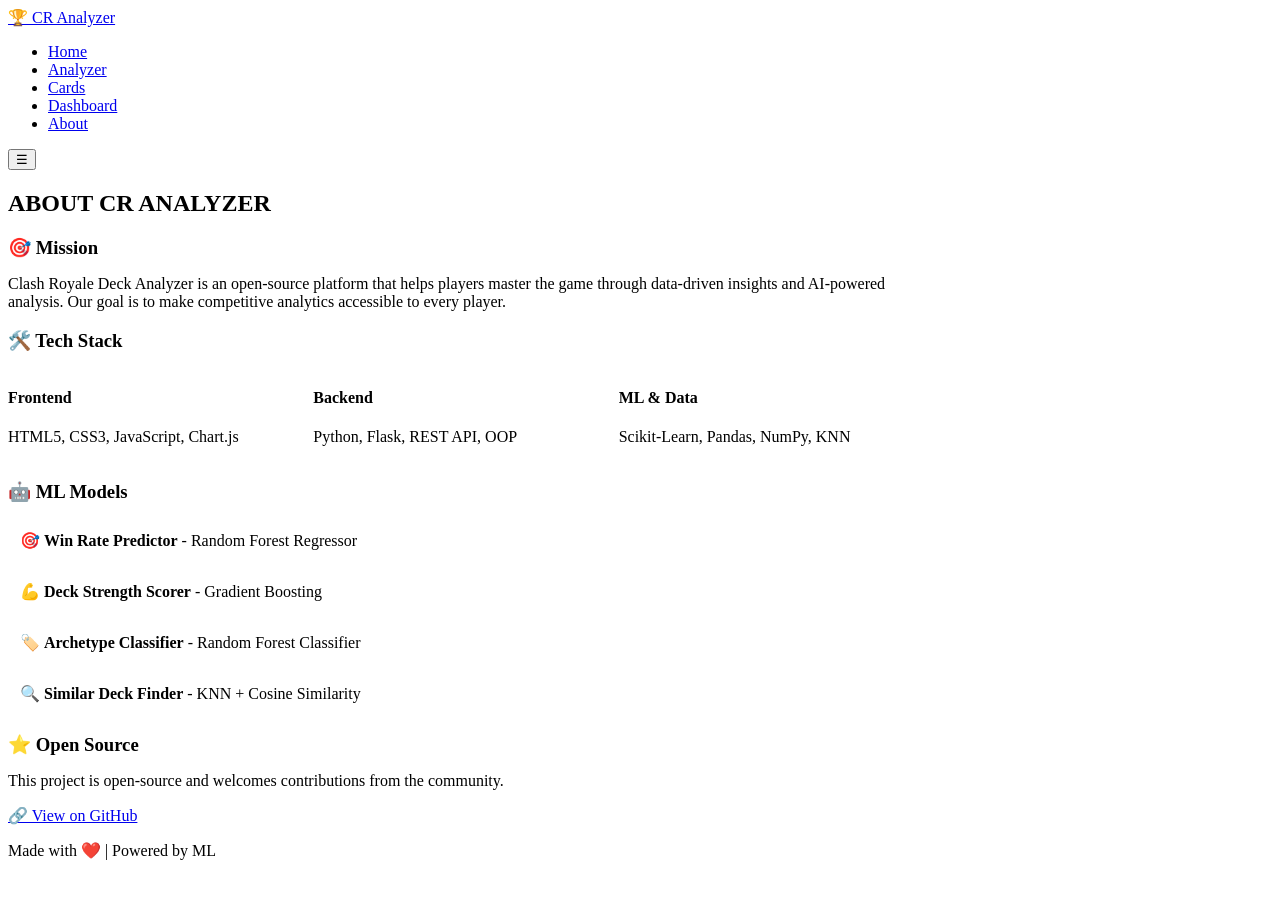
==== frontend/about.html @ 4474b10b "Frontend" ====
<!DOCTYPE html>
<html lang="en">
<head>
    <meta charset="UTF-8">
    <meta name="viewport" content="width=device-width, initial-scale=1.0">
    <title>📄 About - CR Analyzer</title>
    <link rel="stylesheet" href="/static/css/style.css">
    <link rel="stylesheet" href="/static/css/components.css">
</head>
<body>
    <nav class="navbar">
        <div class="navbar-container">
            <a href="/" class="navbar-logo">
                <span class="navbar-logo-icon">🏆</span>
                <span>CR Analyzer</span>
            </a>
            <ul class="navbar-menu">
                <li><a href="/" class="navbar-link">Home</a></li>
                <li><a href="/analyzer" class="navbar-link">Analyzer</a></li>
                <li><a href="/cards" class="navbar-link">Cards</a></li>
                <li><a href="/dashboard" class="navbar-link">Dashboard</a></li>
                <li><a href="/about" class="navbar-link">About</a></li>
            </ul>
            <button class="navbar-toggle">☰</button>
        </div>
    </nav>

    <main>
        <section>
            <div class="container" style="max-width: 900px;">
                <h1 class="section-title">
                    ABOUT <span class="gradient-text">CR ANALYZER</span>
                </h1>

                <div class="glass-card animate-fadeIn">
                    <h3 style="color: var(--color-primary); margin-bottom: 1rem;">🎯 Mission</h3>
                    <p>Clash Royale Deck Analyzer is an open-source platform that helps players master the game through 
                    data-driven insights and AI-powered analysis. Our goal is to make competitive analytics 
                    accessible to every player.</p>
                </div>

                <div class="glass-card mt-3 animate-fadeIn">
                    <h3 style="color: var(--color-primary); margin-bottom: 1rem;">🛠️ Tech Stack</h3>
                    <div style="display: grid; grid-template-columns: repeat(auto-fit, minmax(150px, 1fr)); gap: 1rem;">
                        <div>
                            <h4 style="color: var(--color-accent);">Frontend</h4>
                            <p>HTML5, CSS3, JavaScript, Chart.js</p>
                        </div>
                        <div>
                            <h4 style="color: var(--color-accent);">Backend</h4>
                            <p>Python, Flask, REST API, OOP</p>
                        </div>
                        <div>
                            <h4 style="color: var(--color-accent);">ML & Data</h4>
                            <p>Scikit-Learn, Pandas, NumPy, KNN</p>
                        </div>
                    </div>
                </div>

                <div class="glass-card mt-3 animate-fadeIn">
                    <h3 style="color: var(--color-primary); margin-bottom: 1rem;">🤖 ML Models</h3>
                    <ul style="list-style: none; padding: 0;">
                        <li style="padding: 0.75rem; background: var(--bg-tertiary); border-radius: var(--radius-md); margin-bottom: 0.5rem;">
                            🎯 <strong>Win Rate Predictor</strong> - Random Forest Regressor
                        </li>
                        <li style="padding: 0.75rem; background: var(--bg-tertiary); border-radius: var(--radius-md); margin-bottom: 0.5rem;">
                            💪 <strong>Deck Strength Scorer</strong> - Gradient Boosting
                        </li>
                        <li style="padding: 0.75rem; background: var(--bg-tertiary); border-radius: var(--radius-md); margin-bottom: 0.5rem;">
                            🏷️ <strong>Archetype Classifier</strong> - Random Forest Classifier
                        </li>
                        <li style="padding: 0.75rem; background: var(--bg-tertiary); border-radius: var(--radius-md);">
                            🔍 <strong>Similar Deck Finder</strong> - KNN + Cosine Similarity
                        </li>
                    </ul>
                </div>

                <div class="glass-card mt-3 animate-fadeIn text-center">
                    <h3 style="color: var(--color-primary); margin-bottom: 1rem;">⭐ Open Source</h3>
                    <p>This project is open-source and welcomes contributions from the community.</p>
                    <a href="https://github.com" class="btn btn-primary mt-3" target="_blank">
                        🔗 View on GitHub
                    </a>
                </div>
            </div>
        </section>
    </main>

    <footer class="footer">
        <div class="footer-content">
            <p class="footer-text">Made with ❤️ | Powered by ML</p>
        </div>
    </footer>

    <script src="/static/js/api.js"></script>
    <script src="/static/js/utils.js"></script>
    <script src="/static/js/navbar.js"></script>
</body>
</html>
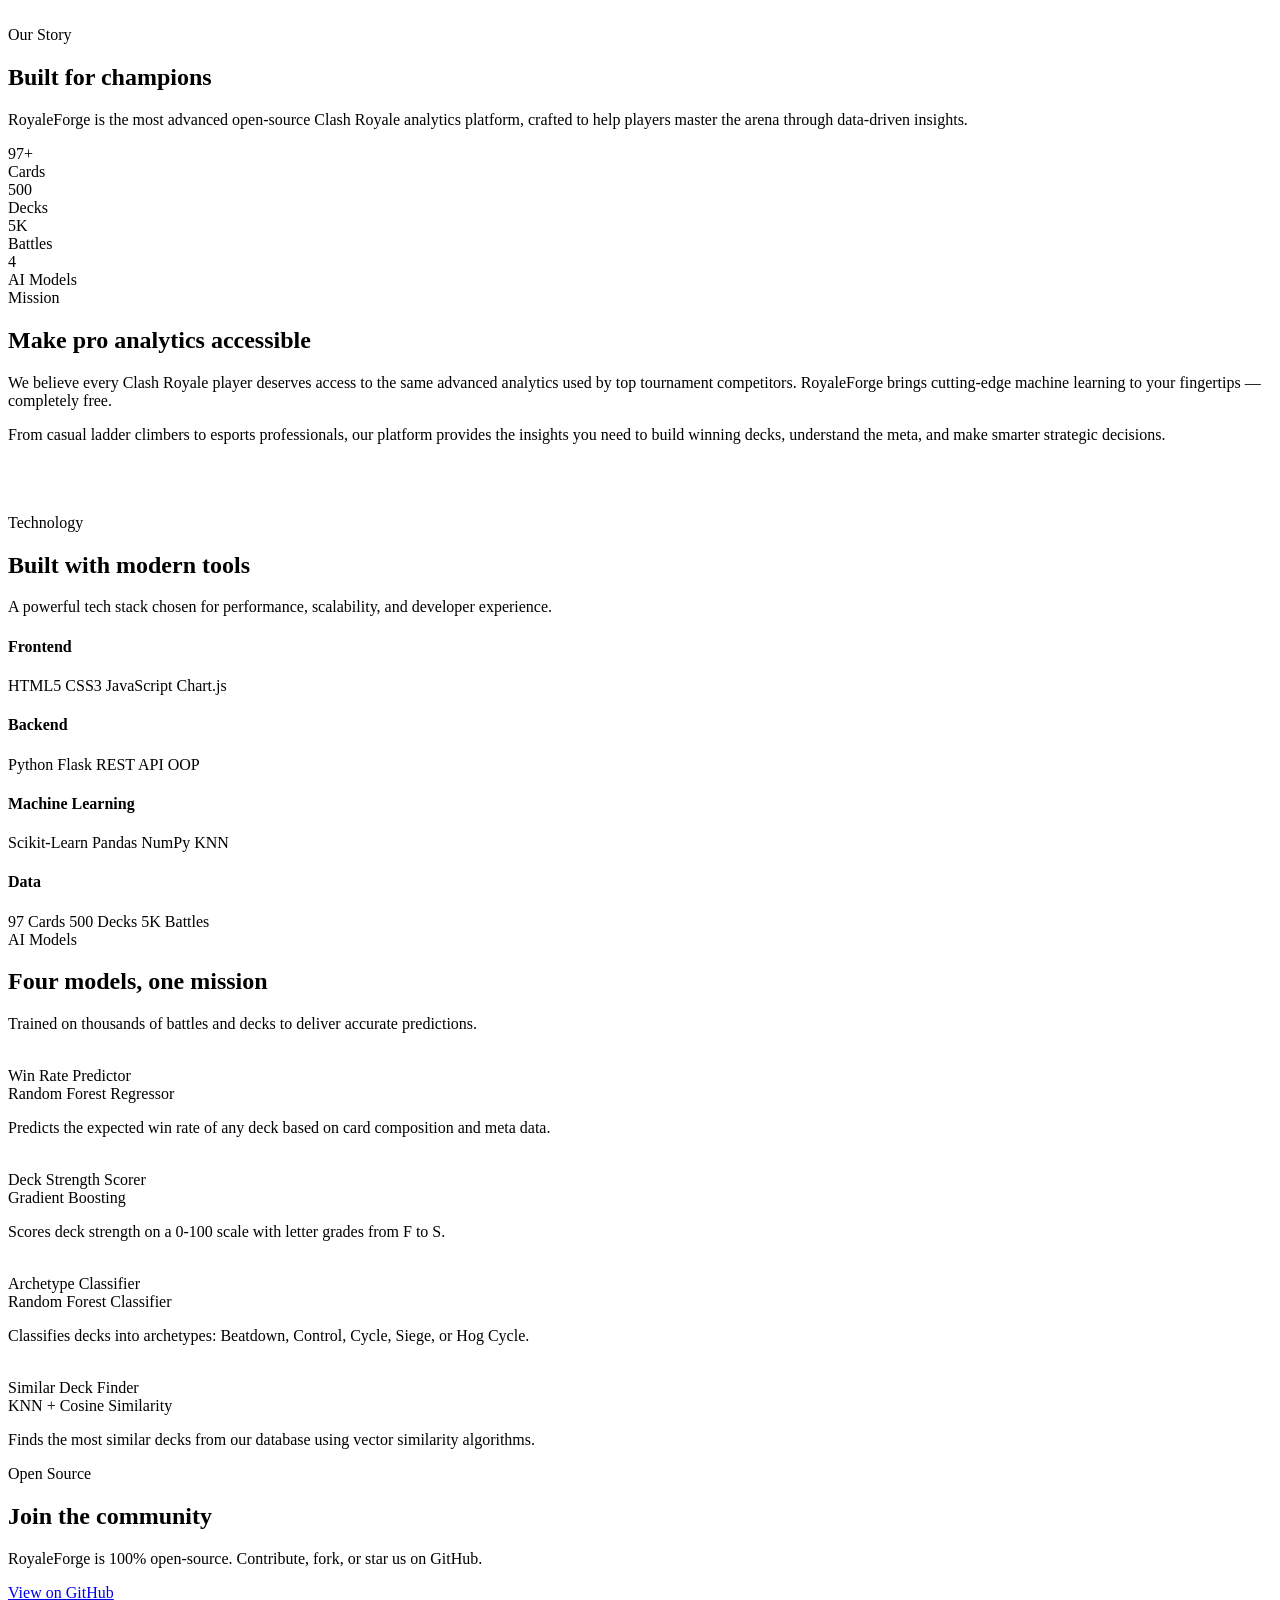
==== commit 89e0fb8e: "Changes" ====
--- a/frontend/about.html
+++ b/frontend/about.html
@@ -3,97 +3,275 @@
 <head>
     <meta charset="UTF-8">
     <meta name="viewport" content="width=device-width, initial-scale=1.0">
-    <title>📄 About - CR Analyzer</title>
+    <title>About — RoyaleForge</title>
     <link rel="stylesheet" href="/static/css/style.css">
     <link rel="stylesheet" href="/static/css/components.css">
+    <link rel="stylesheet" href="/static/css/about.css">
 </head>
 <body>
-    <nav class="navbar">
-        <div class="navbar-container">
-            <a href="/" class="navbar-logo">
-                <span class="navbar-logo-icon">🏆</span>
-                <span>CR Analyzer</span>
-            </a>
-            <ul class="navbar-menu">
-                <li><a href="/" class="navbar-link">Home</a></li>
-                <li><a href="/analyzer" class="navbar-link">Analyzer</a></li>
-                <li><a href="/cards" class="navbar-link">Cards</a></li>
-                <li><a href="/dashboard" class="navbar-link">Dashboard</a></li>
-                <li><a href="/about" class="navbar-link">About</a></li>
-            </ul>
-            <button class="navbar-toggle">☰</button>
-        </div>
-    </nav>
+    <nav class="navbar"></nav>
 
     <main>
-        <section>
-            <div class="container" style="max-width: 900px;">
-                <h1 class="section-title">
-                    ABOUT <span class="gradient-text">CR ANALYZER</span>
+        <!-- ═══════════════════════════════════════════════════════════
+             ABOUT HERO
+             ═══════════════════════════════════════════════════════════ -->
+        <section class="about-hero">
+            <div class="container">
+                <div class="about-hero-icon">
+                    <img src="https://cdn.royaleapi.com/static/img/cards-150/archer-queen.png" alt="">
+                </div>
+                <div class="section-eyebrow">
+                    <span>Our Story</span>
+                </div>
+                <h1 class="about-hero-title">
+                    Built for <span class="text-gold">champions</span>
                 </h1>
-
-                <div class="glass-card animate-fadeIn">
-                    <h3 style="color: var(--color-primary); margin-bottom: 1rem;">🎯 Mission</h3>
-                    <p>Clash Royale Deck Analyzer is an open-source platform that helps players master the game through 
-                    data-driven insights and AI-powered analysis. Our goal is to make competitive analytics 
-                    accessible to every player.</p>
-                </div>
-
-                <div class="glass-card mt-3 animate-fadeIn">
-                    <h3 style="color: var(--color-primary); margin-bottom: 1rem;">🛠️ Tech Stack</h3>
-                    <div style="display: grid; grid-template-columns: repeat(auto-fit, minmax(150px, 1fr)); gap: 1rem;">
-                        <div>
-                            <h4 style="color: var(--color-accent);">Frontend</h4>
-                            <p>HTML5, CSS3, JavaScript, Chart.js</p>
-                        </div>
-                        <div>
-                            <h4 style="color: var(--color-accent);">Backend</h4>
-                            <p>Python, Flask, REST API, OOP</p>
-                        </div>
-                        <div>
-                            <h4 style="color: var(--color-accent);">ML & Data</h4>
-                            <p>Scikit-Learn, Pandas, NumPy, KNN</p>
-                        </div>
-                    </div>
-                </div>
-
-                <div class="glass-card mt-3 animate-fadeIn">
-                    <h3 style="color: var(--color-primary); margin-bottom: 1rem;">🤖 ML Models</h3>
-                    <ul style="list-style: none; padding: 0;">
-                        <li style="padding: 0.75rem; background: var(--bg-tertiary); border-radius: var(--radius-md); margin-bottom: 0.5rem;">
-                            🎯 <strong>Win Rate Predictor</strong> - Random Forest Regressor
-                        </li>
-                        <li style="padding: 0.75rem; background: var(--bg-tertiary); border-radius: var(--radius-md); margin-bottom: 0.5rem;">
-                            💪 <strong>Deck Strength Scorer</strong> - Gradient Boosting
-                        </li>
-                        <li style="padding: 0.75rem; background: var(--bg-tertiary); border-radius: var(--radius-md); margin-bottom: 0.5rem;">
-                            🏷️ <strong>Archetype Classifier</strong> - Random Forest Classifier
-                        </li>
-                        <li style="padding: 0.75rem; background: var(--bg-tertiary); border-radius: var(--radius-md);">
-                            🔍 <strong>Similar Deck Finder</strong> - KNN + Cosine Similarity
-                        </li>
-                    </ul>
-                </div>
-
-                <div class="glass-card mt-3 animate-fadeIn text-center">
-                    <h3 style="color: var(--color-primary); margin-bottom: 1rem;">⭐ Open Source</h3>
-                    <p>This project is open-source and welcomes contributions from the community.</p>
-                    <a href="https://github.com" class="btn btn-primary mt-3" target="_blank">
-                        🔗 View on GitHub
+                <p class="about-hero-description">
+                    RoyaleForge is the most advanced open-source Clash Royale analytics platform, 
+                    crafted to help players master the arena through data-driven insights.
+                </p>
+            </div>
+        </section>
+
+        <!-- ═══════════════════════════════════════════════════════════
+             STATS BAR
+             ═══════════════════════════════════════════════════════════ -->
+        <section class="about-stats">
+            <div class="container">
+                <div class="about-stats-grid">
+                    <div class="about-stat-card">
+                        <div class="about-stat-value">97+</div>
+                        <div class="about-stat-label">Cards</div>
+                    </div>
+                    <div class="about-stat-card">
+                        <div class="about-stat-value">500</div>
+                        <div class="about-stat-label">Decks</div>
+                    </div>
+                    <div class="about-stat-card">
+                        <div class="about-stat-value">5K</div>
+                        <div class="about-stat-label">Battles</div>
+                    </div>
+                    <div class="about-stat-card">
+                        <div class="about-stat-value">4</div>
+                        <div class="about-stat-label">AI Models</div>
+                    </div>
+                </div>
+            </div>
+        </section>
+
+        <!-- ═══════════════════════════════════════════════════════════
+             STORY SECTION
+             ═══════════════════════════════════════════════════════════ -->
+        <section class="about-story">
+            <div class="container">
+                <div class="about-story-grid">
+                    <div class="about-story-text">
+                        <div class="section-eyebrow">
+                            <span>Mission</span>
+                        </div>
+                        <h2>Make pro analytics <span class="text-gold">accessible</span></h2>
+                        <p>
+                            We believe every Clash Royale player deserves access to the same advanced analytics 
+                            used by top tournament competitors. RoyaleForge brings cutting-edge machine learning 
+                            to your fingertips — completely free.
+                        </p>
+                        <p>
+                            From casual ladder climbers to esports professionals, our platform provides the insights 
+                            you need to build winning decks, understand the meta, and make smarter strategic decisions.
+                        </p>
+                    </div>
+
+                    <div class="about-story-visual">
+                        <div class="about-card-stack">
+                            <div class="about-stack-card about-stack-card-1">
+                                <img src="https://cdn.royaleapi.com/static/img/cards-150/sparky.png" alt="">
+                            </div>
+                            <div class="about-stack-card about-stack-card-2">
+                                <img src="https://cdn.royaleapi.com/static/img/cards-150/royal-champion.png" alt="">
+                            </div>
+                            <div class="about-stack-card about-stack-card-3">
+                                <img src="https://cdn.royaleapi.com/static/img/cards-150/mega-knight.png" alt="">
+                            </div>
+                        </div>
+                    </div>
+                </div>
+            </div>
+        </section>
+
+        <!-- ═══════════════════════════════════════════════════════════
+             TECH STACK
+             ═══════════════════════════════════════════════════════════ -->
+        <section class="about-tech">
+            <div class="container">
+                <div class="section-header">
+                    <div class="section-eyebrow">
+                        <span>Technology</span>
+                    </div>
+                    <h2 class="section-title">
+                        Built with <span class="text-gold">modern tools</span>
+                    </h2>
+                    <p class="section-description">
+                        A powerful tech stack chosen for performance, scalability, and developer experience.
+                    </p>
+                </div>
+
+                <div class="tech-grid">
+                    <div class="tech-card">
+                        <div class="tech-card-icon" id="techIcon1"></div>
+                        <h4 class="tech-card-title">Frontend</h4>
+                        <div class="tech-card-items">
+                            <span class="tech-pill">HTML5</span>
+                            <span class="tech-pill">CSS3</span>
+                            <span class="tech-pill">JavaScript</span>
+                            <span class="tech-pill">Chart.js</span>
+                        </div>
+                    </div>
+
+                    <div class="tech-card">
+                        <div class="tech-card-icon" id="techIcon2"></div>
+                        <h4 class="tech-card-title">Backend</h4>
+                        <div class="tech-card-items">
+                            <span class="tech-pill">Python</span>
+                            <span class="tech-pill">Flask</span>
+                            <span class="tech-pill">REST API</span>
+                            <span class="tech-pill">OOP</span>
+                        </div>
+                    </div>
+
+                    <div class="tech-card">
+                        <div class="tech-card-icon" id="techIcon3"></div>
+                        <h4 class="tech-card-title">Machine Learning</h4>
+                        <div class="tech-card-items">
+                            <span class="tech-pill">Scikit-Learn</span>
+                            <span class="tech-pill">Pandas</span>
+                            <span class="tech-pill">NumPy</span>
+                            <span class="tech-pill">KNN</span>
+                        </div>
+                    </div>
+
+                    <div class="tech-card">
+                        <div class="tech-card-icon" id="techIcon4"></div>
+                        <h4 class="tech-card-title">Data</h4>
+                        <div class="tech-card-items">
+                            <span class="tech-pill">97 Cards</span>
+                            <span class="tech-pill">500 Decks</span>
+                            <span class="tech-pill">5K Battles</span>
+                        </div>
+                    </div>
+                </div>
+            </div>
+        </section>
+
+        <!-- ═══════════════════════════════════════════════════════════
+             ML MODELS
+             ═══════════════════════════════════════════════════════════ -->
+        <section class="about-models">
+            <div class="container">
+                <div class="section-header">
+                    <div class="section-eyebrow">
+                        <span>AI Models</span>
+                    </div>
+                    <h2 class="section-title">
+                        Four models, <span class="text-gold">one mission</span>
+                    </h2>
+                    <p class="section-description">
+                        Trained on thousands of battles and decks to deliver accurate predictions.
+                    </p>
+                </div>
+
+                <div class="models-grid">
+                    <div class="model-card">
+                        <div class="model-card-icon">
+                            <img src="https://cdn.royaleapi.com/static/img/cards-150/musketeer.png" alt="">
+                        </div>
+                        <div class="model-card-content">
+                            <div class="model-card-title">Win Rate Predictor</div>
+                            <div class="model-card-tech">Random Forest Regressor</div>
+                            <p class="model-card-description">
+                                Predicts the expected win rate of any deck based on card composition and meta data.
+                            </p>
+                        </div>
+                    </div>
+
+                    <div class="model-card">
+                        <div class="model-card-icon">
+                            <img src="https://cdn.royaleapi.com/static/img/cards-150/pekka.png" alt="">
+                        </div>
+                        <div class="model-card-content">
+                            <div class="model-card-title">Deck Strength Scorer</div>
+                            <div class="model-card-tech">Gradient Boosting</div>
+                            <p class="model-card-description">
+                                Scores deck strength on a 0-100 scale with letter grades from F to S.
+                            </p>
+                        </div>
+                    </div>
+
+                    <div class="model-card">
+                        <div class="model-card-icon">
+                            <img src="https://cdn.royaleapi.com/static/img/cards-150/hog-rider.png" alt="">
+                        </div>
+                        <div class="model-card-content">
+                            <div class="model-card-title">Archetype Classifier</div>
+                            <div class="model-card-tech">Random Forest Classifier</div>
+                            <p class="model-card-description">
+                                Classifies decks into archetypes: Beatdown, Control, Cycle, Siege, or Hog Cycle.
+                            </p>
+                        </div>
+                    </div>
+
+                    <div class="model-card">
+                        <div class="model-card-icon">
+                            <img src="https://cdn.royaleapi.com/static/img/cards-150/electro-wizard.png" alt="">
+                        </div>
+                        <div class="model-card-content">
+                            <div class="model-card-title">Similar Deck Finder</div>
+                            <div class="model-card-tech">KNN + Cosine Similarity</div>
+                            <p class="model-card-description">
+                                Finds the most similar decks from our database using vector similarity algorithms.
+                            </p>
+                        </div>
+                    </div>
+                </div>
+            </div>
+        </section>
+
+        <!-- ═══════════════════════════════════════════════════════════
+             CTA
+             ═══════════════════════════════════════════════════════════ -->
+        <section class="about-cta">
+            <div class="container">
+                <div class="about-cta-card">
+                    <div class="section-eyebrow">
+                        <span>Open Source</span>
+                    </div>
+                    <h2 class="about-cta-title">
+                        Join the <span class="text-gold">community</span>
+                    </h2>
+                    <p class="about-cta-description">
+                        RoyaleForge is 100% open-source. Contribute, fork, or star us on GitHub.
+                    </p>
+                    <a href="https://github.com" target="_blank" rel="noopener" class="btn btn-primary btn-lg">
+                        <span>View on GitHub</span>
                     </a>
                 </div>
             </div>
         </section>
     </main>
 
-    <footer class="footer">
-        <div class="footer-content">
-            <p class="footer-text">Made with ❤️ | Powered by ML</p>
-        </div>
-    </footer>
-
+    <footer class="footer"></footer>
+
+    <script src="/static/js/icons.js"></script>
     <script src="/static/js/api.js"></script>
     <script src="/static/js/utils.js"></script>
     <script src="/static/js/navbar.js"></script>
+    <script>
+        document.addEventListener('DOMContentLoaded', () => {
+            const icons = ['cards', 'sword', 'chart', 'sparkles'];
+            icons.forEach((icon, i) => {
+                const el = document.getElementById(`techIcon${i+1}`);
+                if (el && Icons[icon]) el.innerHTML = Icons[icon];
+            });
+        });
+    </script>
 </body>
 </html>
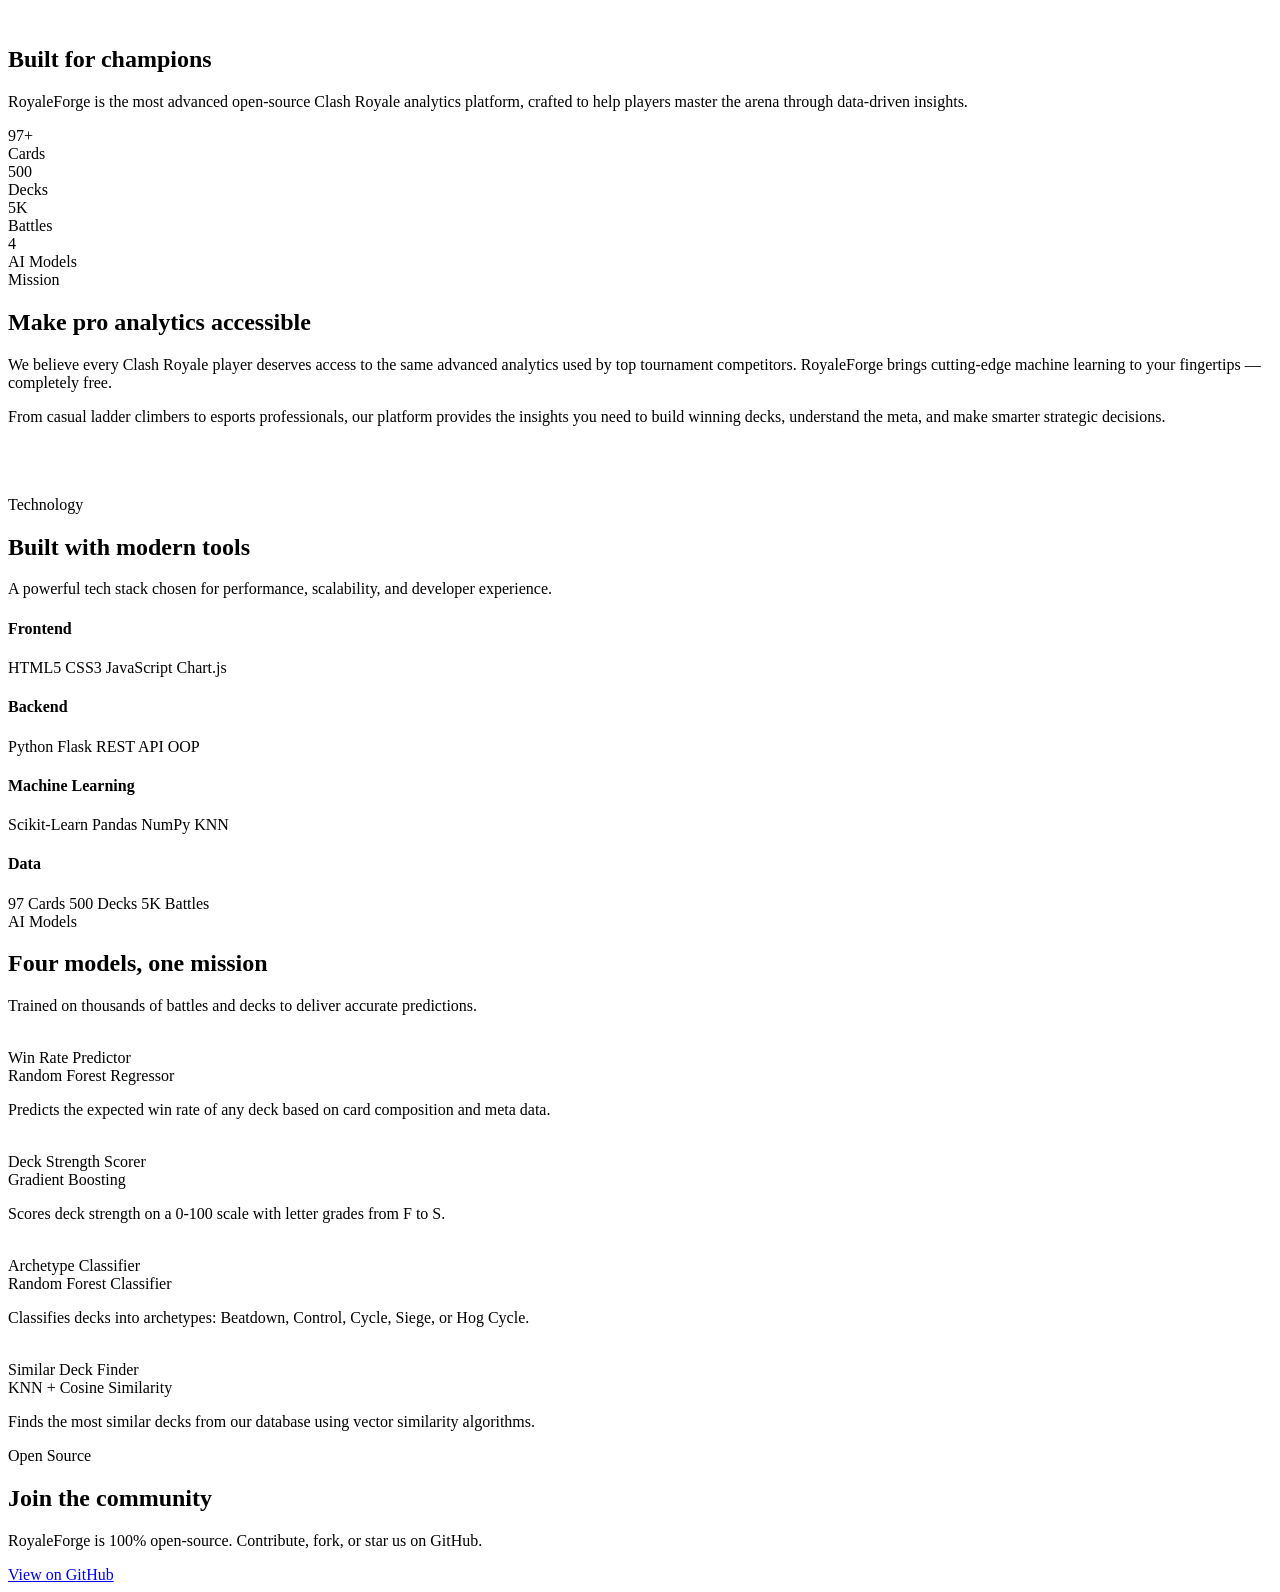
==== commit bef0a939: "Changes" ====
--- a/frontend/about.html
+++ b/frontend/about.html
@@ -20,9 +20,9 @@
                 <div class="about-hero-icon">
                     <img src="https://cdn.royaleapi.com/static/img/cards-150/archer-queen.png" alt="">
                 </div>
-                <div class="section-eyebrow">
+                <!-- <div class="section-eyebrow">
                     <span>Our Story</span>
-                </div>
+                </div> -->
                 <h1 class="about-hero-title">
                     Built for <span class="text-gold">champions</span>
                 </h1>
